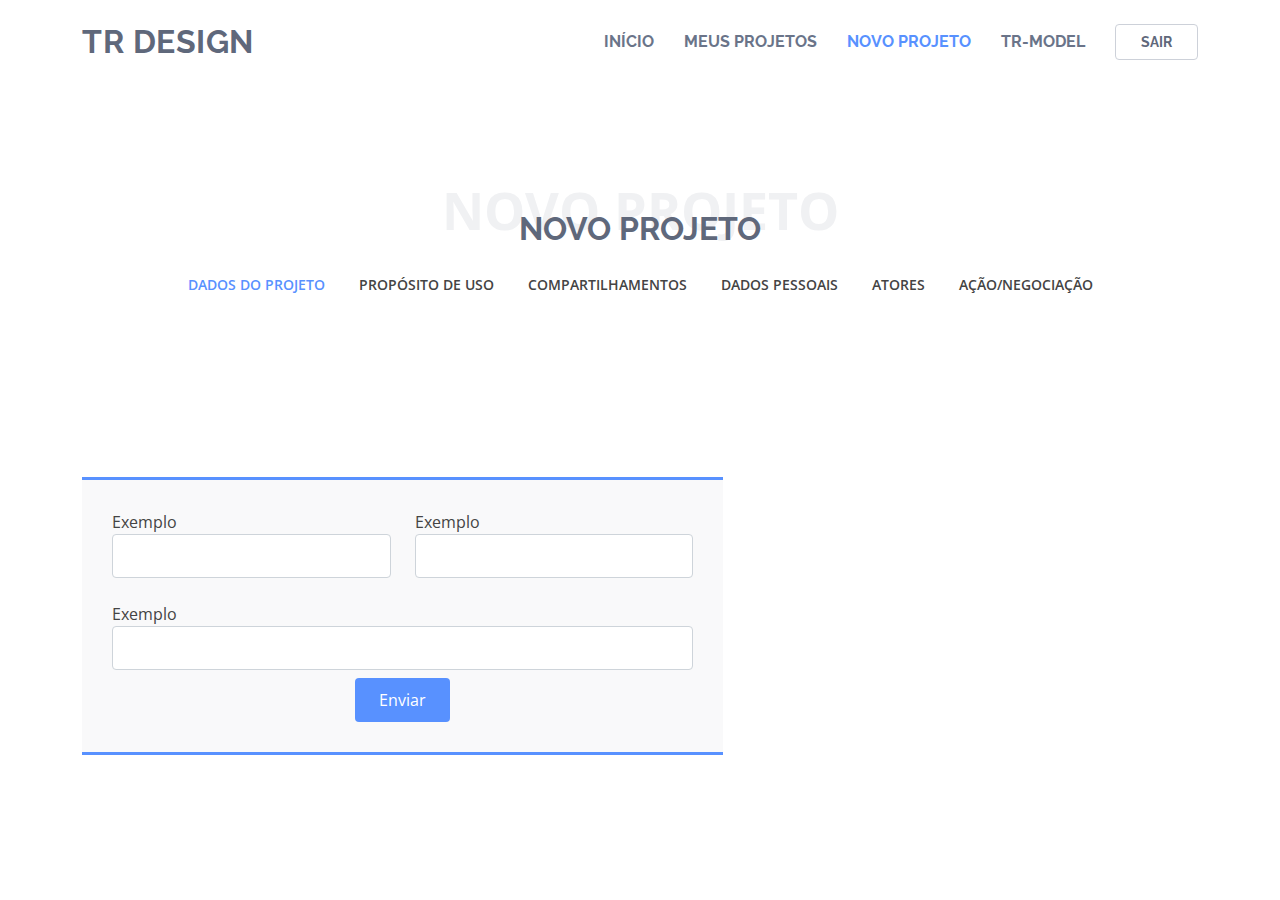
==== form.html @ 8af58845 "Add files via upload" ====
<!DOCTYPE html>
<html lang="en">

  <head>
    <meta charset="utf-8">
    <meta content="width=device-width, initial-scale=1.0" name="viewport">
  
    <title>TR-Design</title>
    <meta content="" name="description">
    <meta content="" name="keywords">
  
    <!-- Favicons -->
    <link href="assets/img/favicon.png" rel="icon">
    <link href="assets/img/apple-touch-icon.png" rel="apple-touch-icon">
  
    <!-- Google Fonts -->
    <link href="https://fonts.googleapis.com/css?family=Open+Sans:300,300i,400,400i,600,600i,700,700i|Raleway:300,300i,400,400i,500,500i,600,600i,700,700i|Poppins:300,300i,400,400i,500,500i,600,600i,700,700i" rel="stylesheet">
  
    <!-- Vendor CSS Files -->
    <link href="assets/vendor/bootstrap/css/bootstrap.min.css" rel="stylesheet">
    <link href="assets/vendor/bootstrap-icons/bootstrap-icons.css" rel="stylesheet">
    <link href="assets/vendor/boxicons/css/boxicons.min.css" rel="stylesheet">
    <link href="assets/vendor/glightbox/css/glightbox.min.css" rel="stylesheet">
    <link href="assets/vendor/swiper/swiper-bundle.min.css" rel="stylesheet">
    <link href="assets/css/form.css" rel="stylesheet">
  
  </head>

<body>

  <!-- ======= Header ======= -->
  <header id="header" class="fixed-top">
    <div class="container d-flex align-items-center justify-content-between">

      <h1 class="logo"><a href="index.html">TR DESIGN</a></h1>
      <!-- logo -->
      <!-- <a href="index.html" class="logo"><img src="assets/img/logo.png" alt="" class="img-fluid"></a>-->

      <nav id="navbar" class="navbar">
        <ul>
          
          <li><a class="nav-link scrollto" href="index.html">INÍCIO</a></li>
          <li><a class="nav-link scrollto" href="#contact">MEUS PROJETOS</a></li>
          <li><a class="nav-link scrollto active" href="form.html">NOVO PROJETO</a></li>
          <li><a class="nav-link scrollto" href="#contact">TR-MODEL</a></li>
          <li><a class="getstarted scrollto" href="login.html">SAIR</a></li>
        </ul>
        <i class="bi bi-list mobile-nav-toggle"></i>
      </nav><!-- .navbar -->

    </div>
  </header><!-- End Header -->

  

  <main id="main">
    

    <!-- ======= Counts Section ======= -->
    <section id="counts" class="counts">
      
    </section><!-- End Counts Section -->

    
    <!-- ======= Portfolio Section ======= -->
    <section id="portfolio" class="portfolio">
      <div class="container">

        <div class="section-title">
          <span>NOVO PROJETO</span>
          <h2>NOVO PROJETO</h2>

        <div class="row">
          <div class="col-lg-12 d-flex justify-content-center">
            <ul id="portfolio-flters">
              <li data-filter="*" class="filter-active">Dados do projeto</li>
              <li data-filter=".filter-app">propósito de uso</li>
              <li data-filter=".filter-card">compartilhamentos</li>
              <li data-filter=".filter-web">dados pessoais</li>
              <li data-filter=".filter-web">atores</li>
              <li data-filter=".filter-web">ação/negociação</li>
            </ul>
          </div>
        </div>

        <div class="row portfolio-container">

          
    </section><!-- End Portfolio Section -->

    

    <!-- ======= Contact Section ======= -->
    <section id="contact" class="contact">
      <div class="container">

        <div class="row">
          <div class="col-lg-7 mt-5 mt-lg-0 d-flex align-items-stretch">
            <form action="forms/contact.php" method="post" role="form" class="php-email-form">
              <div class="row">
                <div class="form-group col-md-6">
                  <label for="name">Exemplo</label>
                  <input type="text" name="name" class="form-control" id="name" required>
                </div>
                <div class="form-group col-md-6 mt-3 mt-md-0">
                  <label for="name">Exemplo</label>
                  <input type="email" class="form-control" name="email" id="email" required>
                </div>
              </div>
              <div class="form-group mt-3">
                <label for="name">Exemplo</label>
                <input type="text" class="form-control" name="subject" id="subject" required>
              </div>
              <div class="text-center"><button type="submit">Enviar</button></div>
            </form>
          </div>

        </div>

      </div>
    </section><!-- End Contact Section -->

  </main><!-- End #main -->

  
  <a href="#" class="back-to-top d-flex align-items-center justify-content-center"><i class="bi bi-arrow-up-short"></i></a>

  <!-- Vendor JS Files -->
  <script src="assets/vendor/purecounter/purecounter.js"></script>
  <script src="assets/vendor/bootstrap/js/bootstrap.bundle.min.js"></script>
  <script src="assets/vendor/glightbox/js/glightbox.min.js"></script>
  <script src="assets/vendor/isotope-layout/isotope.pkgd.min.js"></script>
  <script src="assets/vendor/swiper/swiper-bundle.min.js"></script>
  <script src="assets/vendor/php-email-form/validate.js"></script>

  <!-- Template Main JS File -->
  <script src="assets/js/main.js"></script>

</body>

</html>
---- assets/css/form.css ----
/**
* Template Name: eNno - v4.7.0
* Template URL: https://bootstrapmade.com/enno-free-simple-bootstrap-template/
* Author: BootstrapMade.com
* License: https://bootstrapmade.com/license/
*/

/*--------------------------------------------------------------
# General
--------------------------------------------------------------*/
body {
  font-family: "Open Sans", sans-serif;
  color: #444444;
}

a {
  color: #14c871;
  text-decoration: none;
}

a:hover {
  color: #206bfb;
  text-decoration: none;
}

h1, h2, h3, h4, h5, h6 {
  font-family: "Raleway", sans-serif;
}

/*--------------------------------------------------------------
# Back to top button
--------------------------------------------------------------*/
.back-to-top {
  position: fixed;
  visibility: hidden;
  opacity: 0;
  right: 15px;
  bottom: 15px;
  z-index: 996;
  background: #5891ff;
  width: 40px;
  height: 40px;
  border-radius: 4px;
  transition: all 0.4s;
}
.back-to-top i {
  font-size: 24px;
  color: #fff;
  line-height: 0;
}
.back-to-top:hover {
  background: #33eb92;
  color: #fff;
}
.back-to-top.active {
  visibility: visible;
  opacity: 1;
}

/*--------------------------------------------------------------
# Header
--------------------------------------------------------------*/
#header {
  background: #fff;
  transition: all 0.5s;
  z-index: 997;
  padding: 20px 0;
}
#header.header-scrolled {
  box-shadow: 0px 2px 15px rgba(0, 0, 0, 0.1);
  padding: 12px 0;
}
#header .logo {
  font-size: 32px;
  margin: 0;
  padding: 0;
  line-height: 1;
  font-weight: 700;
  letter-spacing: 0.5px;
}
#header .logo a {
  color: #5f687b;
}
#header .logo img {
  max-height: 40px;
}
@media (max-width: 991px) {
  #header {
    padding: 12px 0;
  }
}

/*--------------------------------------------------------------
# Navigation Menu
--------------------------------------------------------------*/
/**
* Desktop Navigation 
*/
.navbar {
  padding: 0;
}
.navbar ul {
  margin: 0;
  padding: 0;
  display: flex;
  list-style: none;
  align-items: center;
}
.navbar li {
  position: relative;
}
.navbar a, .navbar a:focus {
  display: flex;
  align-items: center;
  justify-content: space-between;
  padding: 10px 0 10px 30px;
  font-family: "Raleway", sans-serif;
  font-size: 16px;
  font-weight: 700;
  color: #6a7489;
  white-space: nowrap;
  transition: 0.3s;
}
.navbar a i, .navbar a:focus i {
  font-size: 12px;
  line-height: 0;
  margin-left: 5px;
}
.navbar a:hover, .navbar .active, .navbar .active:focus, .navbar li:hover > a {
  color: #5891ff;
}
.navbar .getstarted, .navbar .getstarted:focus {
  padding: 10px 25px;
  margin-left: 30px;
  border-radius: 4px;
  line-height: 1;
  color: #5f687b;
  font-size: 14px;
  font-weight: 700;
  border: 1px solid #cdd1d9;
}
.navbar .getstarted:hover, .navbar .getstarted:focus:hover {
  background: #206bfb;
  color: #fff;
  border-color: #206bfb;
}
.navbar .dropdown ul {
  display: block;
  position: absolute;
  left: 14px;
  top: calc(100% + 30px);
  margin: 0;
  padding: 10px 0;
  z-index: 99;
  opacity: 0;
  visibility: hidden;
  background: #fff;
  box-shadow: 0px 0px 30px rgba(127, 137, 161, 0.25);
  transition: 0.3s;
  border-radius: 4px;
}
.navbar .dropdown ul li {
  min-width: 200px;
}
.navbar .dropdown ul a {
  padding: 10px 20px;
  font-size: 15px;
  text-transform: none;
  font-weight: 600;
}
.navbar .dropdown ul a i {
  font-size: 12px;
}
.navbar .dropdown ul a:hover, .navbar .dropdown ul .active:hover, .navbar .dropdown ul li:hover > a {
  color: #5891ff;
}
.navbar .dropdown:hover > ul {
  opacity: 1;
  top: 100%;
  visibility: visible;
}
.navbar .dropdown .dropdown ul {
  top: 0;
  left: calc(100% - 30px);
  visibility: hidden;
}
.navbar .dropdown .dropdown:hover > ul {
  opacity: 1;
  top: 0;
  left: 100%;
  visibility: visible;
}
@media (max-width: 1366px) {
  .navbar .dropdown .dropdown ul {
    left: -90%;
  }
  .navbar .dropdown .dropdown:hover > ul {
    left: -100%;
  }
}

/**
* Mobile Navigation 
*/
.mobile-nav-toggle {
  color: #5f687b;
  font-size: 28px;
  cursor: pointer;
  display: none;
  line-height: 0;
  transition: 0.5s;
}
.mobile-nav-toggle.bi-x {
  color: #fff;
}

@media (max-width: 991px) {
  .mobile-nav-toggle {
    display: block;
  }

  .navbar ul {
    display: none;
  }
}
.navbar-mobile {
  position: fixed;
  overflow: hidden;
  top: 0;
  right: 0;
  left: 0;
  bottom: 0;
  background: rgba(73, 80, 94, 0.9);
  transition: 0.3s;
  z-index: 999;
}
.navbar-mobile .mobile-nav-toggle {
  position: absolute;
  top: 15px;
  right: 15px;
}
.navbar-mobile ul {
  display: block;
  position: absolute;
  top: 55px;
  right: 15px;
  bottom: 15px;
  left: 15px;
  padding: 10px 0;
  border-radius: 10px;
  background-color: #fff;
  overflow-y: auto;
  transition: 0.3s;
}
.navbar-mobile a, .navbar-mobile a:focus {
  padding: 10px 20px;
  font-size: 15px;
  color: #5f687b;
}
.navbar-mobile a:hover, .navbar-mobile .active, .navbar-mobile li:hover > a {
  color: #16df7e;
}
.navbar-mobile .getstarted, .navbar-mobile .getstarted:focus {
  margin: 15px;
  padding: 10px 15px;
}
.navbar-mobile .dropdown ul {
  position: static;
  display: none;
  margin: 10px 20px;
  padding: 10px 0;
  z-index: 99;
  opacity: 1;
  visibility: visible;
  background: #fff;
  box-shadow: 0px 0px 30px rgba(127, 137, 161, 0.25);
}
.navbar-mobile .dropdown ul li {
  min-width: 200px;
}
.navbar-mobile .dropdown ul a {
  padding: 10px 20px;
}
.navbar-mobile .dropdown ul a i {
  font-size: 12px;
}
.navbar-mobile .dropdown ul a:hover, .navbar-mobile .dropdown ul .active:hover, .navbar-mobile .dropdown ul li:hover > a {
  color: #16df7e;
}
.navbar-mobile .dropdown > .dropdown-active {
  display: block;
}

/*--------------------------------------------------------------
# Hero Section
--------------------------------------------------------------*/
#hero {
  width: 100%;
  height: 80vh;
  background: #fff;
  padding-top: 82px;
}
#hero h1 {
  margin: 0;
  font-size: 48px;
  font-weight: 700;
  line-height: 56px;
  color: #3e4450;
}
#hero h2 {
  color: #858ea1;
  margin: 10px 0 30px 0;
  font-size: 24px;
}
#hero .btn-get-started {
  font-family: "Raleway", sans-serif;
  font-weight: 500;
  font-size: 16px;
  letter-spacing: 1px;
  display: inline-block;
  padding: 8px 30px 10px 30px;
  border-radius: 4px;
  transition: 0.5s;
  color: #fff;
  background: #16df7e;
  box-shadow: 0 8px 28px rgba(22, 223, 126, 0.45);
}
#hero .btn-get-started:hover {
  background: #206bfb;
  box-shadow: 0 8px 28px rgba(32, 107, 251, 0.45);
}
#hero .btn-watch-video {
  font-size: 16px;
  display: inline-block;
  transition: 0.5s;
  margin-left: 25px;
  color: #5f687b;
  display: inline-flex;
  align-items: center;
  justify-content: center;
}
#hero .btn-watch-video i {
  color: #949cac;
  font-size: 32px;
  line-height: 0;
  margin-right: 8px;
}
#hero .btn-watch-video:hover i {
  color: #16df7e;
}
#hero .animated {
  animation: up-down 2s ease-in-out infinite alternate-reverse both;
}
@media (max-width: 991px) {
  #hero {
    height: 100vh;
  }
  #hero .animated {
    -webkit-animation: none;
    animation: none;
  }
  #hero .hero-img {
    text-align: center;
  }
  #hero .hero-img img {
    width: 50%;
  }
}
@media (max-width: 768px) {
  #hero {
    height: auto;
  }
  #hero h1 {
    font-size: 28px;
    line-height: 36px;
  }
  #hero h2 {
    font-size: 18px;
    line-height: 24px;
    margin-bottom: 30px;
  }
  #hero .hero-img img {
    width: 70%;
  }
}
@media (max-width: 575px) {
  #hero .hero-img img {
    width: 80%;
  }
}

@-webkit-keyframes up-down {
  0% {
    transform: translateY(10px);
  }
  100% {
    transform: translateY(-10px);
  }
}

@keyframes up-down {
  0% {
    transform: translateY(10px);
  }
  100% {
    transform: translateY(-10px);
  }
}
/*--------------------------------------------------------------
# Sections General
--------------------------------------------------------------*/
section {
  padding: 60px 0;
  overflow: hidden;
}

.section-bg {
  background-color: #f9f9fa;
}

.section-title {
  text-align: center;
  padding: 30px 0;
  position: relative;
}
.section-title h2 {
  font-size: 32px;
  font-weight: 700;
  text-transform: uppercase;
  margin-bottom: 20px;
  padding-bottom: 0;
  color: #5f687b;
  position: relative;
  z-index: 2;
}
.section-title span {
  position: absolute;
  top: 30px;
  color: #f0f1f3;
  left: 0;
  right: 0;
  z-index: 1;
  font-weight: 700;
  font-size: 52px;
  text-transform: uppercase;
  line-height: 0;
}
.section-title p {
  margin-bottom: 0;
  position: relative;
  z-index: 2;
}
@media (max-width: 575px) {
  .section-title h2 {
    font-size: 28px;
    margin-bottom: 15px;
  }
  .section-title span {
    font-size: 38px;
  }
}






/*--------------------------------------------------------------
# Portfolio
--------------------------------------------------------------*/
.portfolio #portfolio-flters {
  padding: 0;
  margin: 0 auto 25px auto;
  list-style: none;
  text-align: center;
  border-radius: 50px;
}
.portfolio #portfolio-flters li {
  cursor: pointer;
  display: inline-block;
  padding: 10px 15px;
  font-size: 14px;
  font-weight: 600;
  line-height: 1;
  text-transform: uppercase;
  color: #444444;
  transition: all 0.3s ease-in-out;
}
.portfolio #portfolio-flters li:hover, .portfolio #portfolio-flters li.filter-active {
  color: #5891ff;
}
.portfolio #portfolio-flters li:last-child {
  margin-right: 0;
}
.portfolio .portfolio-item {
  margin-bottom: 30px;
}
.portfolio .portfolio-item .portfolio-info {
  opacity: 0;
  position: absolute;
  left: 30px;
  right: 30px;
  bottom: 0;
  z-index: 3;
  transition: all ease-in-out 0.3s;
  background: rgba(255, 255, 255, 0.9);
  padding: 15px;
}
.portfolio .portfolio-item .portfolio-info h4 {
  font-size: 18px;
  color: #fff;
  font-weight: 600;
  color: #5f687b;
}
.portfolio .portfolio-item .portfolio-info p {
  color: #949cac;
  font-size: 14px;
  margin-bottom: 0;
}
.portfolio .portfolio-item .portfolio-info .preview-link, .portfolio .portfolio-item .portfolio-info .details-link {
  position: absolute;
  right: 40px;
  font-size: 24px;
  top: calc(50% - 18px);
  color: #206bfb;
  transition: 0.3s;
}
.portfolio .portfolio-item .portfolio-info .preview-link:hover, .portfolio .portfolio-item .portfolio-info .details-link:hover {
  color: #5891ff;
}
.portfolio .portfolio-item .portfolio-info .details-link {
  right: 10px;
}
.portfolio .portfolio-item:hover .portfolio-info {
  opacity: 1;
  bottom: 20px;
}

/*--------------------------------------------------------------
# Portfolio Details
--------------------------------------------------------------*/
.portfolio-details {
  padding-top: 40px;
}
.portfolio-details .portfolio-details-slider img {
  width: 100%;
}
.portfolio-details .portfolio-details-slider .swiper-pagination {
  margin-top: 20px;
  position: relative;
}
.portfolio-details .portfolio-details-slider .swiper-pagination .swiper-pagination-bullet {
  width: 12px;
  height: 12px;
  background-color: #fff;
  opacity: 1;
  border: 1px solid #5891ff;
}
.portfolio-details .portfolio-details-slider .swiper-pagination .swiper-pagination-bullet-active {
  background-color: #5891ff;
}
.portfolio-details .portfolio-info {
  padding: 30px;
  box-shadow: 0px 0 30px rgba(95, 104, 123, 0.08);
}
.portfolio-details .portfolio-info h3 {
  font-size: 22px;
  font-weight: 700;
  margin-bottom: 20px;
  padding-bottom: 20px;
  border-bottom: 1px solid #eee;
}
.portfolio-details .portfolio-info ul {
  list-style: none;
  padding: 0;
  font-size: 15px;
}
.portfolio-details .portfolio-info ul li + li {
  margin-top: 10px;
}
.portfolio-details .portfolio-description {
  padding-top: 30px;
}
.portfolio-details .portfolio-description h2 {
  font-size: 26px;
  font-weight: 700;
  margin-bottom: 20px;
}
.portfolio-details .portfolio-description p {
  padding: 0;
}

/*--------------------------------------------------------------
# Testimonials
--------------------------------------------------------------*/
.testimonials .testimonials-carousel, .testimonials .testimonials-slider {
  overflow: hidden;
}
.testimonials .testimonial-item {
  box-sizing: content-box;
  min-height: 320px;
}
.testimonials .testimonial-item .testimonial-img {
  width: 90px;
  border-radius: 50%;
  margin: -40px 0 0 40px;
  position: relative;
  z-index: 2;
  border: 6px solid #fff;
}
.testimonials .testimonial-item h3 {
  font-size: 18px;
  font-weight: bold;
  margin: 10px 0 5px 45px;
  color: #111;
}
.testimonials .testimonial-item h4 {
  font-size: 14px;
  color: #999;
  margin: 0 0 0 45px;
}
.testimonials .testimonial-item .quote-icon-left, .testimonials .testimonial-item .quote-icon-right {
  color: #e4e6ea;
  font-size: 26px;
}
.testimonials .testimonial-item .quote-icon-left {
  display: inline-block;
  left: -5px;
  position: relative;
}
.testimonials .testimonial-item .quote-icon-right {
  display: inline-block;
  right: -5px;
  position: relative;
  top: 10px;
}
.testimonials .testimonial-item p {
  font-style: italic;
  margin: 0 15px 0 15px;
  padding: 20px 20px 60px 20px;
  background: white;
  position: relative;
  border-radius: 6px;
  position: relative;
  z-index: 1;
}
.testimonials .swiper-pagination {
  margin-top: 20px;
  position: relative;
}
.testimonials .swiper-pagination .swiper-pagination-bullet {
  width: 12px;
  height: 12px;
  background-color: #fff;
  opacity: 1;
  border: 1px solid #5891ff;
}
.testimonials .swiper-pagination .swiper-pagination-bullet-active {
  background-color: #5891ff;
}


/*--------------------------------------------------------------
# Contact
--------------------------------------------------------------*/
.contact .info {
  border-top: 3px solid #5891ff;
  border-bottom: 3px solid #5891ff;
  padding: 30px;
  width: 100%;
  background-color: #f9f9fa;
}
.contact .info i {
  font-size: 20px;
  color: #5891ff;
  float: left;
  width: 44px;
  height: 44px;
  background: #fff;
  display: flex;
  justify-content: center;
  align-items: center;
  border-radius: 50px;
  transition: all 0.3s ease-in-out;
}
.contact .info h4 {
  padding: 0 0 0 60px;
  font-size: 22px;
  font-weight: 600;
  margin-bottom: 5px;
  color: #5f687b;
}
.contact .info p {
  padding: 0 0 10px 60px;
  margin-bottom: 20px;
  font-size: 14px;
  color: #949cac;
}
.contact .info .social-links {
  padding-left: 60px;
}
.contact .info .social-links a {
  font-size: 18px;
  display: inline-block;
  background: #333;
  color: #fff;
  line-height: 1;
  padding: 8px 0;
  border-radius: 50%;
  text-align: center;
  width: 36px;
  height: 36px;
  transition: 0.3s;
  margin-right: 10px;
}
.contact .info .social-links a:hover {
  background: #5891ff;
  color: #fff;
}
.contact .info .email:hover i, .contact .info .address:hover i, .contact .info .phone:hover i {
  background: #5891ff;
  color: #fff;
}
.contact .php-email-form {
  width: 100%;
  border-top: 3px solid #5891ff;
  border-bottom: 3px solid #5891ff;
  padding: 30px;
  background-color: #f9f9fa;
}
.contact .php-email-form .form-group {
  padding-bottom: 8px;
}
.contact .php-email-form .error-message {
  display: none;
  color: #fff;
  background: #ed3c0d;
  text-align: left;
  padding: 15px;
  font-weight: 600;
}
.contact .php-email-form .error-message br + br {
  margin-top: 25px;
}
.contact .php-email-form .sent-message {
  display: none;
  color: #fff;
  background: #5891ff;
  text-align: center;
  padding: 15px;
  font-weight: 600;
}
.contact .php-email-form .loading {
  display: none;
  background: #fff;
  text-align: center;
  padding: 15px;
}
.contact .php-email-form .loading:before {
  content: "";
  display: inline-block;
  border-radius: 50%;
  width: 24px;
  height: 24px;
  margin: 0 10px -6px 0;
  border: 3px solid #5891ff;
  border-top-color: #eee;
  -webkit-animation: animate-loading 1s linear infinite;
  animation: animate-loading 1s linear infinite;
}
.contact .php-email-form input, .contact .php-email-form textarea {
  border-radius: 0;
  box-shadow: none;
  font-size: 14px;
  border-radius: 4px;
}
.contact .php-email-form input:focus, .contact .php-email-form textarea:focus {
  border-color: #5891ff;
}
.contact .php-email-form input {
  height: 44px;
}
.contact .php-email-form textarea {
  padding: 10px 12px;
}
.contact .php-email-form button[type=submit] {
  background: #5891ff;
  border: 0;
  padding: 10px 24px;
  color: #fff;
  transition: 0.4s;
  border-radius: 4px;
}
.contact .php-email-form button[type=submit]:hover {
  background: #206bfb;
}
@-webkit-keyframes animate-loading {
  0% {
    transform: rotate(0deg);
  }
  100% {
    transform: rotate(360deg);
  }
}
@keyframes animate-loading {
  0% {
    transform: rotate(0deg);
  }
  100% {
    transform: rotate(360deg);
  }
}

/*--------------------------------------------------------------
# Breadcrumbs
--------------------------------------------------------------*/
.breadcrumbs {
  padding: 15px 0;
  background: #f9f9fa;
  min-height: 40px;
  margin-top: 82px;
}
.breadcrumbs h2 {
  font-size: 36px;
  font-weight: 300;
}
.breadcrumbs ol {
  display: flex;
  flex-wrap: wrap;
  list-style: none;
  padding: 0;
  margin: 0;
}
.breadcrumbs ol li + li {
  padding-left: 10px;
}
.breadcrumbs ol li + li::before {
  display: inline-block;
  padding-right: 10px;
  color: #778196;
  content: "/";
}
@media (max-width: 992px) {
  .breadcrumbs {
    margin-top: 58px;
  }
  .breadcrumbs .d-flex {
    display: block !important;
  }
  .breadcrumbs ol {
    display: block;
  }
  .breadcrumbs ol li {
    display: inline-block;
  }
}

/*--------------------------------------------------------------
# Footer
--------------------------------------------------------------*/
#footer {
  background-color: #f3f4f6;
  color: #5f687b;
  font-size: 14px;
  position: relative;
}
#footer .footer-top {
  position: relative;
  z-index: 2;
  text-align: center;
  padding: 80px 0;
}
#footer .footer-top h3 {
  font-size: 36px;
  font-weight: 700;
  color: #5f687b;
  position: relative;
  font-family: "Poppins", sans-serif;
  padding-bottom: 0;
  margin-bottom: 0;
}
#footer .footer-top p {
  font-size: 15;
  font-style: italic;
  margin: 30px 0 0 0;
  padding: 0;
}
#footer .footer-top .footer-newsletter {
  text-align: center;
  font-size: 15px;
  margin-top: 30px;
}
#footer .footer-top .footer-newsletter form {
  background: #fff;
  padding: 6px 10px;
  position: relative;
  border-radius: 4px;
  text-align: left;
  border: 1px solid #e4e6ea;
}
#footer .footer-top .footer-newsletter form input[type=email] {
  border: 0;
  padding: 4px 8px;
  width: calc(100% - 100px);
}
#footer .footer-top .footer-newsletter form input[type=submit] {
  position: absolute;
  top: -1px;
  right: -1px;
  bottom: -1px;
  border: 0;
  background: none;
  font-size: 16px;
  padding: 0 20px;
  background: #16df7e;
  color: #fff;
  transition: 0.3s;
  border-radius: 0 4px 4px 0;
  box-shadow: 0px 2px 15px rgba(0, 0, 0, 0.1);
}
#footer .footer-top .footer-newsletter form input[type=submit]:hover {
  background: #206bfb;
}
#footer .footer-top .social-links {
  margin-top: 30px;
}
#footer .footer-top .social-links a {
  font-size: 18px;
  display: inline-block;
  background: #eaecef;
  color: #5f687b;
  line-height: 1;
  padding: 8px 0;
  margin-right: 4px;
  border-radius: 4px;
  text-align: center;
  width: 36px;
  height: 36px;
  transition: 0.3s;
}
#footer .footer-top .social-links a:hover {
  background: #16df7e;
  color: #fff;
  text-decoration: none;
}
#footer .footer-bottom {
  border-top: 1px solid #d9dce2;
  z-index: 2;
  position: relative;
  padding-top: 40px;
  padding-bottom: 40px;
}
#footer .copyright {
  float: left;
}
#footer .credits {
  float: right;
  font-size: 13px;
}
@media (max-width: 992px) {
  #footer .copyright, #footer .credits {
    float: none;
    -moz-text-align-last: center;
    text-align-last: center;
  }
}
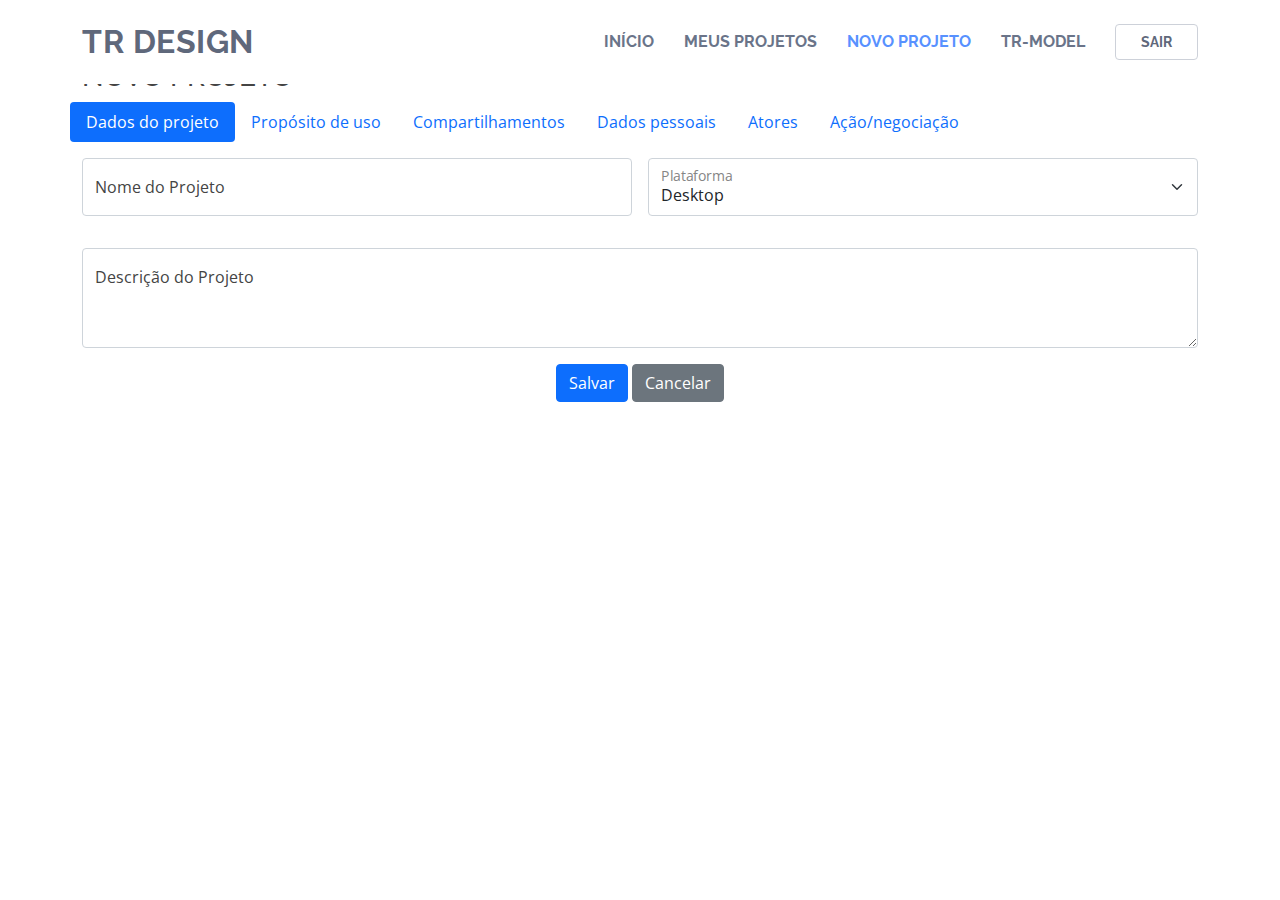
==== commit aa616b84: "Add files via upload" ====
--- a/form.html
+++ b/form.html
@@ -54,71 +54,244 @@
   
 
   <main id="main">
-    
-
-    <!-- ======= Counts Section ======= -->
-    <section id="counts" class="counts">
-      
-    </section><!-- End Counts Section -->
-
-    
-    <!-- ======= Portfolio Section ======= -->
-    <section id="portfolio" class="portfolio">
-      <div class="container">
-
-        <div class="section-title">
-          <span>NOVO PROJETO</span>
-          <h2>NOVO PROJETO</h2>
-
-        <div class="row">
-          <div class="col-lg-12 d-flex justify-content-center">
-            <ul id="portfolio-flters">
-              <li data-filter="*" class="filter-active">Dados do projeto</li>
-              <li data-filter=".filter-app">propósito de uso</li>
-              <li data-filter=".filter-card">compartilhamentos</li>
-              <li data-filter=".filter-web">dados pessoais</li>
-              <li data-filter=".filter-web">atores</li>
-              <li data-filter=".filter-web">ação/negociação</li>
-            </ul>
+
+  
+        <!-- ======= Features Section ======= -->
+        <section id="features" class="features">
+
+          <div class="container" data-aos="fade-up">
+    
+            <div class="row">
+              <div class="col-lg-6">
+              </div>
+            </div> <!-- / row -->
+    
+            <!-- Feature Tabs -->
+            <div class="row feture-tabs" data-aos="fade-up">
+              
+                <h3>NOVO PROJETO</h3>
+    
+                <!-- Tabs -->
+                <ul class="nav nav-pills mb-3">
+                  <li>
+                    <a class="nav-link active" data-bs-toggle="pill" href="#tab1">Dados do projeto</a>
+                  </li>
+                  <li>
+                    <a class="nav-link" data-bs-toggle="pill" href="#tab2">Propósito de uso</a>
+                  </li>
+                  <li>
+                    <a class="nav-link" data-bs-toggle="pill" href="#tab3">Compartilhamentos</a>
+                  </li>
+                  <li>
+                    <a class="nav-link" data-bs-toggle="pill" href="#tab4">Dados pessoais</a>
+                  </li>
+                  <li>
+                    <a class="nav-link" data-bs-toggle="pill" href="#tab5">Atores</a>
+                  </li>
+                  <li>
+                    <a class="nav-link" data-bs-toggle="pill" href="#tab6">Ação/negociação</a>
+                  </li>
+                </ul><!-- End Tabs -->
+    
+                <!-- Tab Content -->
+                <div class="tab-content">
+    
+                  <div class="tab-pane fade show active" id="tab1">
+                    <!-- Floating Labels Form -->
+                    <form class="row g-3">
+                      <div class="col-md-6">
+                        <div class="form-floating">
+                          <input type="name" class="form-control" id="floatingName" placeholder="Nome do Projeto">
+                          <label for="floatingName">Nome do Projeto</label>
+                        </div>
+                      </div>
+                
+                      <div class="col-md-6">
+                        <div class="form-floating mb-3">
+                          <select class="form-select" id="floatingSelect" aria-label="State">
+                            <option selected>Desktop</option>
+                            <option value="1">Web</option>
+                            <option value="2">Mobile</option>
+                            <option value="3">IoT</option>
+                          </select>
+                          <label for="floatingSelect">Plataforma</label>
+                        </div>
+                      </div>
+                      <div class="col-12">
+                        <div class="form-floating">
+                          <textarea class="form-control" placeholder="Address" id="floatingTextarea" style="height: 100px;"></textarea>
+                          <label for="floatingTextarea">Descrição do Projeto</label>
+                        </div>
+                      </div>
+                
+                
+                      <div class="text-center">
+                        <button type="submit" class="btn btn-primary">Salvar</button>
+                        <button type="reset" class="btn btn-secondary">Cancelar</button>
+                      </div>
+                    </form><!-- End floating Labels Form -->
+                  </div><!-- End Tab 1 Content -->
+    
+                  <div class="tab-pane fade show" id="tab2"> <!-- Tab 2 Content -->
+                    <!-- Bordered Table -->
+                    <table class="table table-bordered">
+                      <thead>
+                        <tr>
+                          <th scope="col">Descrição</th>
+                          <th scope="col">Base Legal</th>
+                          <th scope="col">Visualizar</th>
+                        </tr>
+                      </thead>
+                      <tbody>
+                        <tr>
+                    
+                          <td>Exemplo de texto</td>
+                          <td>Exemplo de texto</td>
+                          <td><a class="btn btn-primary" href="" role="button"><i class="bi bi-folder"></i></a></td>
+                    
+                        </tr>
+                        <tr>
+                    
+                          <td>Exemplo de texto</td>
+                          <td>Exemplo de texto</td>
+                          <td><a class="btn btn-primary" href="" role="button"><i class="bi bi-folder"></i></a></td>
+                    
+                        </tr>
+                        <tr>
+                    
+                          <td>Exemplo de texto</td>
+                          <td>Exemplo de texto</td>
+                          <td><a class="btn btn-primary" href="" role="button"><i class="bi bi-folder"></i></a></td>
+                    
+                        </tr>
+                
+                      </tbody>
+                
+                    </table>
+                    <!-- End Bordered Table -->
+                    <div class="text-center">
+                      <button type="button" class="btn btn-outline-primary">Novo Projeto</button>
+                    </div>
+                    <div class="text-center">
+                      <button type="submit" class="btn btn-primary">Salvar</button>
+                      <button type="reset" class="btn btn-secondary">Cancelar</button>
+                    </div>
+                  </div><!-- End Tab 2 Content -->
+    
+                  <div class="tab-pane fade show" id="tab3"> <!-- Tab 3 Content -->
+                    <div class="col-md-6">
+                      <div class="form-floating">
+                        <textarea type="name" class="form-control" id="floatingName" placeholder="Nome do Projeto"></textarea>
+                        <label for="floatingName">Descrição do propósito de Uso</label>
+                      </div>
+                    </div>
+                    <div class="checkbox1">
+                      <div class="form-check1">
+                        <input class="form-check-input" type="checkbox" id="gridCheck1">
+                        <label class="form-check-label" for="gridCheck1">
+                          Este projeto faz decisões baseadas unicamente no computador e sem supervisão <br>humana</br>
+                        </label>
+                      </div>
+                    </div>
+
+                   
+                    
+                    <!-- ======= Testimonials Section ======= -->
+                    <section id="testimonials" class="testimonials section-bg">
+                      <div class="container" data-aos="fade-up">
+
+                        <div class="section-title">
+                          <h4>CONTROLADORES</h4>
+                        </div>
+
+                        <div class="testimonials-slider swiper" data-aos="fade-up" data-aos-delay="100">
+                          <div class="swiper-wrapper">
+
+                            <div class="swiper-slide">
+                              <div class="testimonial-item">
+                                <img src="assets/img/testimonials/testimonials-1.jpg" class="testimonial-img" alt="">
+                                <h3>Saul Goodman</h3>
+                                
+                                
+                              </div>
+                            </div><!-- End testimonial item -->
+
+                            <div class="swiper-slide">
+                              <div class="testimonial-item">
+                                <img src="assets/img/testimonials/testimonials-2.jpg" class="testimonial-img" alt="">
+                                <h3>Sara Wilsson</h3>
+                                
+                                
+                              </div>
+                            </div><!-- End testimonial item -->
+
+                            <div class="swiper-slide">
+                              <div class="testimonial-item">
+                                <img src="assets/img/testimonials/testimonials-3.jpg" class="testimonial-img" alt="">
+                                <h3>Jena Karlis</h3>
+                                
+                                
+                              </div>
+                            </div><!-- End testimonial item -->
+
+                            <div class="swiper-slide">
+                              <div class="testimonial-item">
+                                <img src="assets/img/testimonials/testimonials-4.jpg" class="testimonial-img" alt="">
+                                <h3>Matt Brandon</h3>
+                                
+                                
+                              </div>
+                            </div><!-- End testimonial item -->
+
+                            <div class="swiper-slide">
+                              <div class="testimonial-item">
+                                <img src="assets/img/testimonials/testimonials-5.jpg" class="testimonial-img" alt="">
+                                <h3>John Larson</h3>
+                                
+                               
+                              </div>
+                            </div><!-- End testimonial item -->
+
+                          </div>
+                          <div class="swiper-pagination"></div>
+                        </div>
+
+                      </div>
+                    </section><!-- End Testimonials Section -->
+
+
+                    
+                    
+                    <div class="text-center">
+                      <button type="submit" class="btn btn-primary">Salvar</button>
+                      <button type="reset" class="btn btn-secondary">Cancelar</button>
+                    </div>
+                  </div><!-- End Tab 3 Content -->
+    
+                <div class="tab-pane fade show" id="tab4"> <!-- Tab 4 Content -->
+                    
+                </div><!-- End Tab 4 Content -->
+    
+                <div class="tab-pane fade show" id="tab5"> <!-- Tab 5 Content -->
+                    
+                </div><!-- End Tab 5 Content -->
+    
+                <div class="tab-pane fade show" id="tab6"> <!-- Tab 6 Content -->
+                    
+                </div><!-- End Tab 6 Content -->
+    
+              </div>
+    
+              <div class="col-lg-6">
+                <img src="assets/img/features-2.png" class="img-fluid" alt="">
+              </div>
+    
+            </div><!-- End Feature Tabs -->
+    
+            
           </div>
-        </div>
-
-        <div class="row portfolio-container">
-
-          
-    </section><!-- End Portfolio Section -->
-
-    
-
-    <!-- ======= Contact Section ======= -->
-    <section id="contact" class="contact">
-      <div class="container">
-
-        <div class="row">
-          <div class="col-lg-7 mt-5 mt-lg-0 d-flex align-items-stretch">
-            <form action="forms/contact.php" method="post" role="form" class="php-email-form">
-              <div class="row">
-                <div class="form-group col-md-6">
-                  <label for="name">Exemplo</label>
-                  <input type="text" name="name" class="form-control" id="name" required>
-                </div>
-                <div class="form-group col-md-6 mt-3 mt-md-0">
-                  <label for="name">Exemplo</label>
-                  <input type="email" class="form-control" name="email" id="email" required>
-                </div>
-              </div>
-              <div class="form-group mt-3">
-                <label for="name">Exemplo</label>
-                <input type="text" class="form-control" name="subject" id="subject" required>
-              </div>
-              <div class="text-center"><button type="submit">Enviar</button></div>
-            </form>
-          </div>
-
-        </div>
-
-      </div>
-    </section><!-- End Contact Section -->
+    
+        </section><!-- End Features Section -->
 
   </main><!-- End #main -->
 
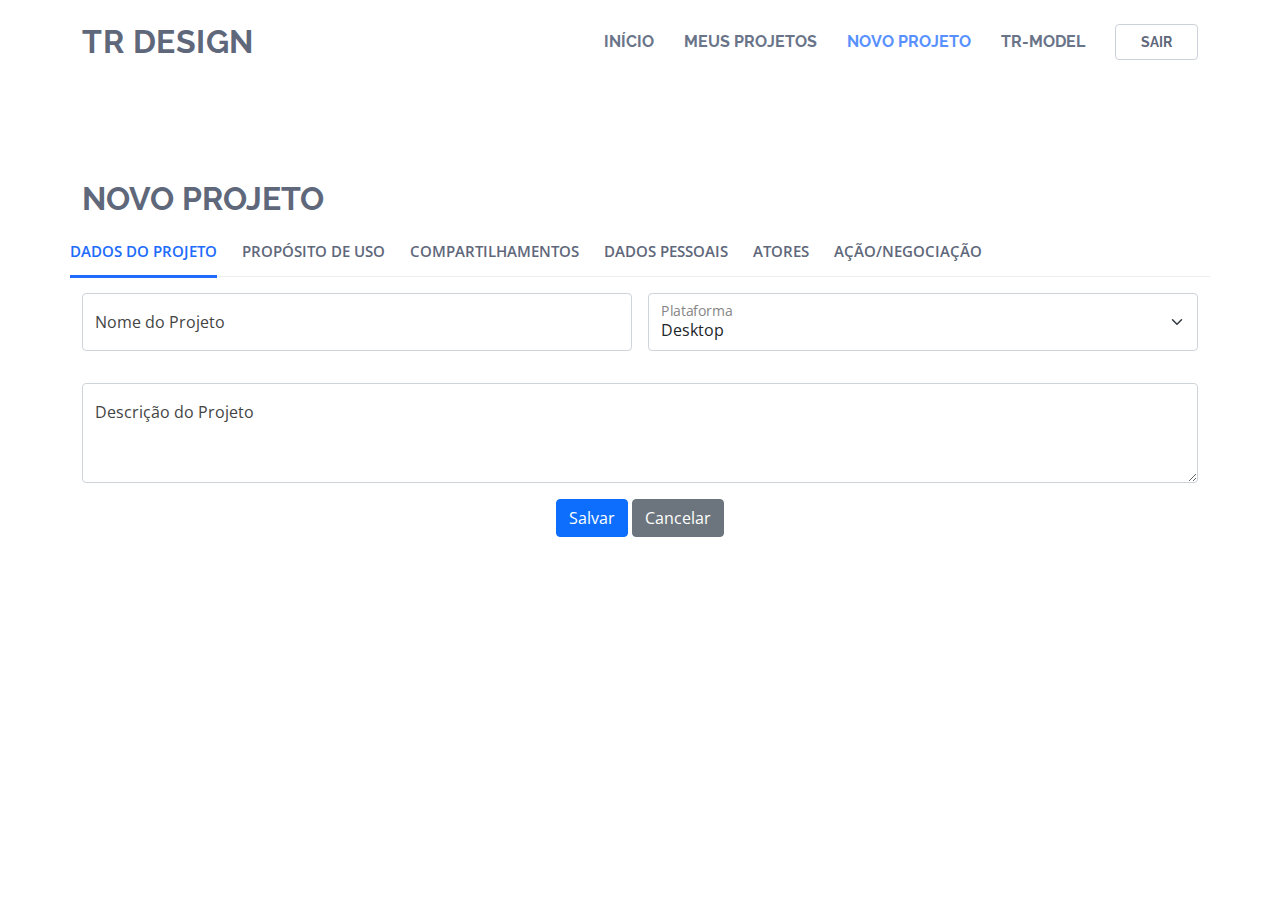
==== commit bb7b2e7a: "Update form.html" ====
--- a/form.html
+++ b/form.html
@@ -269,8 +269,160 @@
                   </div><!-- End Tab 3 Content -->
     
                 <div class="tab-pane fade show" id="tab4"> <!-- Tab 4 Content -->
-                    
+
+                  <div class="tab-pane fade show" id="tab2"> <!-- Tab 2 Content -->
+                    <!-- Bordered Table -->
+                    <table class="table table-bordered">
+                      <thead>
+                        <tr>
+                          <th scope="col">Descrição</th>
+                          <th scope="col">Recurso</th>
+                          <th scope="col">Visualizar</th>
+                        </tr>
+                      </thead>
+                      <tbody>
+                        <tr>
+                    
+                          <td>Exemplo de texto</td>
+                          <td>Exemplo de texto</td>
+                          <td><a class="btn btn-primary" href="" role="button"><i class="bi bi-folder"></i></a></td>
+                    
+                        </tr>
+                        <tr>
+                    
+                          <td>Exemplo de texto</td>
+                          <td>Exemplo de texto</td>
+                          <td><a class="btn btn-primary" href="" role="button"><i class="bi bi-folder"></i></a></td>
+                    
+                        </tr>
+                        <tr>
+                    
+                          <td>Exemplo de texto</td>
+                          <td>Exemplo de texto</td>
+                          <td><a class="btn btn-primary" href="" role="button"><i class="bi bi-folder"></i></a></td>
+                    
+                        </tr>
+                
+                      </tbody>
+                
+                    </table>
+                    <!-- End Bordered Table -->
+                    <div class="text-center">
+                    
+                    <div class="modal" id="mod" tabindex="-1" role="dialog">
+                      <div class="modal-dialog" role="document">
+                        <div class="modal-content">
+                          <div class="modal-header">
+                            <h5 class="modal-title">Modal title</h5>
+                            <button type="button" class="close" data-dismiss="modal" aria-label="Close">
+                              <span aria-hidden="true">&times;</span>
+                            </button>
+                          </div>
+                          <div class="modal-body">
+                            <p>Modal body text goes here.</p>
+                          </div>
+                          <div class="modal-footer">
+                            <button type="button" class="btn btn-primary">Save changes</button>
+                            <button type="button" class="btn btn-secondary" data-dismiss="modal">Close</button>
+                          </div>
+                        </div>
+                      </div>
+                    </div>
+                  </div>
+
+                    
+                  </div>
+                 <!-- Tab Content -->
+                 <div class="tab-content">
+    
+                  <div class="tab-pane fade show active" id="tab4">
+                    <!-- Floating Labels Form -->
+                    <br><br>
+                    <div class="">
+                      <h3> Novo Dado Pessoal</h3>
+                   </div>
+
+                    <form class="row g-3">
+                      <div class="col-md-6">
+                        <div class="form-floating">
+                          <input type="name" class="form-control" id="floatingName" placeholder="Nome do Projeto">
+                          <label for="floatingName">Descrição do Dado</label>
+                        </div>
+                      </div>
+
+
+                      <div class="col-md-6">
+                        <div class="form-floating mb-3">
+                          <input type="name" class="form-control" id="floatingName" placeholder="Nome do Projeto">
+                            <label for="floatingTextarea">Detalhamento do Dado Pessoal</label>
+                          
+                        </div>
+                      </div>
+                      <div class="col-12">
+                        <div class="form-floating">
+                          <textarea class="form-control" placeholder="Address" id="floatingTextarea" style="height: 100px;"></textarea>
+                          <label for="floatingTextarea">Recursos para Aquisição dos Dados Pessoais</label>
+                        </div>
+                      </div>
+
+                      <div class="text-center">
+                        <button type="button" class="btn btn-outline-primary"> Concluído</button>
+                      </div>
+
+                      <!-- Carousel -->
+                      
+                      <div class="container">
+                      <div id="carouselExampleDark" class="carousel carousel-dark slide" data-bs-ride="carousel">
+                        <div class="carousel-indicators">
+                          <button type="button" data-bs-target="#carouselExampleDark" data-bs-slide-to="0" class="active" aria-current="true" aria-label="Slide 1"></button>
+                          <button type="button" data-bs-target="#carouselExampleDark" data-bs-slide-to="1" aria-label="Slide 2"></button>
+                          <button type="button" data-bs-target="#carouselExampleDark" data-bs-slide-to="2" aria-label="Slide 3"></button>
+                        </div>
+                        <div class="carousel-inner" style="height: 28em ;" >
+                          <div class="carousel-item active" data-bs-interval="10000" style="background-image: url(img/opc.jpeg); background-size: cover; background-repeat: no-repeat;">
+                           <!-- <img src="opc.jpeg" class="d-block w-100" alt="...">-->
+                            <div class="carousel-caption d-none d-md-block">
+                              <h5>First slide label</h5>
+                              <p>Some representative placeholder content for the first slide.</p>
+                            </div>
+                          </div>
+                          <div class="carousel-item" data-bs-interval="2000">
+                            <!-- <img src="opc.jpeg" class="d-block w-100" alt="..."> -->
+                            <div class="carousel-caption d-none d-md-block">
+                              <h5>Second slide label</h5>
+                              <p>Some representative placeholder content for the second slide.</p>
+                            </div>
+                          </div>
+                          <div class="carousel-item">
+                         <!--  <img src="opc.jpeg" class="d-block w-100" alt="...">--> 
+                            <div class="carousel-caption d-none d-md-block">
+                              <h5>Third slide label</h5>
+                              <p>Some representative placeholder content for the third slide.</p>
+                            </div>
+                          </div>
+                        </div>
+                        <button class="carousel-control-prev" type="button" data-bs-target="#carouselExampleDark" data-bs-slide="prev">
+                          <span class="carousel-control-prev-icon" aria-hidden="true"></span>
+                          <span class="visually-hidden">Previous</span>
+                        </button>
+                        <button class="carousel-control-next" type="button" data-bs-target="#carouselExampleDark" data-bs-slide="next">
+                          <span class="carousel-control-next-icon" aria-hidden="true"></span>
+                          <span class="visually-hidden">Next</span>
+                        </button>
+                      </div>
+                    </div>
+                
+                
+                      <div class="text-center">
+                        <button type="submit" class="btn btn-primary">Salvar</button>
+                        <button type="reset" class="btn btn-secondary">Cancelar</button>
+                      </div>
+                    </form>
+                  </div>
+                <div class="tab-pane fade show" id="tab4">
+                  
                 </div><!-- End Tab 4 Content -->
+                    
     
                 <div class="tab-pane fade show" id="tab5"> <!-- Tab 5 Content -->
                     
@@ -286,12 +438,15 @@
                 <img src="assets/img/features-2.png" class="img-fluid" alt="">
               </div>
     
-            </div><!-- End Feature Tabs -->
-    
+            
             
           </div>
     
         </section><!-- End Features Section -->
+
+      </div><!-- End Feature Tabs -->
+
+      
 
   </main><!-- End #main -->
 
@@ -310,5 +465,4 @@
   <script src="assets/js/main.js"></script>
 
 </body>
-
-</html>+</html>
--- a/assets/css/form.css
+++ b/assets/css/form.css
@@ -407,6 +407,255 @@
   }
 }
 /*--------------------------------------------------------------
+# Features
+--------------------------------------------------------------*/
+.features .feature-box {
+  padding: 24px 20px;
+  box-shadow: 0px 0 30px rgba(1, 41, 112, 0.08);
+  transition: 0.3s;
+  height: 100%;
+}
+.features .feature-box h3 {
+  font-size: 18px;
+  color: #206bfb;
+  font-weight: 700;
+  margin: 0;
+}
+.features .feature-box i {
+  line-height: 0;
+  background: #ecf3ff;
+  padding: 4px;
+  margin-right: 10px;
+  font-size: 24px;
+  border-radius: 3px;
+  transition: 0.3s;
+}
+.features .feature-box:hover i {
+  background: #206bfb;
+  color: #fff;
+}
+.features .feture-tabs {
+  margin-top: 120px;
+}
+.features .feture-tabs h3 {
+  color: #5f687b;
+  font-weight: 700;
+  font-size: 32px;
+  margin-bottom: 10px;
+}
+@media (max-width: 768px) {
+  .features .feture-tabs h3 {
+    font-size: 28px;
+  }
+}
+.features .feture-tabs .nav-pills {
+  border-bottom: 1px solid #eee;
+}
+.features .feture-tabs .nav-link {
+  background: none;
+  text-transform: uppercase;
+  font-size: 15px;
+  font-weight: 600;
+  color: #5f687b;
+  padding: 12px 0;
+  margin-right: 25px;
+  margin-bottom: -2px;
+  border-radius: 0;
+}
+.features .feture-tabs .nav-link.active {
+  color: #206bfb;
+  border-bottom: 3px solid #206bfb;
+}
+.features .feture-tabs .tab-content h4 {
+  font-size: 18px;
+  margin: 0;
+  font-weight: 700;
+  color: #206bfb;
+}
+.features .feture-tabs .tab-content i {
+  font-size: 24px;
+  line-height: 0;
+  margin-right: 8px;
+  color: #206bfb;
+}
+.features .feture-tabs .bi.bi-folder{
+  color: white;
+  margin: auto;
+}
+.features .feture-tabs .btn.btn-outline-primary{
+  margin-bottom: 30px;
+  
+}
+.features .feture-tabs .form-check1{
+  position: relative;
+  top: 15px;
+}
+.features .feture-tabs .forms1{
+  position: relative;
+  top: 75px;
+}
+.features .feture-tabs .forms2{
+  position: relative;
+  left: 655px;
+  bottom: 57px;
+}
+.features .feture-tabs .checkbox1{
+  margin-right: 50px;
+}
+.features .feature-icons {
+  margin-top: 120px;
+}
+.features .feature-icons h3 {
+  color: #206bfb;
+  font-weight: 700;
+  font-size: 32px;
+  margin-bottom: 20px;
+  text-align: center;
+}
+@media (max-width: 768px) {
+  .features .feature-icons h3 {
+    font-size: 28px;
+  }
+}
+
+/* Card */
+.card {
+  
+  margin-top: 30px;
+  padding-left: 10px;
+  margin-bottom: 30px;
+  border: none;
+  border-radius: 5px;
+  box-shadow: 0px 0 30px rgba(1, 41, 112, 0.1);
+}
+/* Card */
+.card2 {
+  position: relative;
+  left: 400px;
+  bottom: 510px;
+  resize: both;
+  overflow: auto;
+  margin-top: 30px;
+  padding-left: 10px;
+  margin-bottom: 30px;
+  border: none;
+  border-radius: 5px;
+  box-shadow: 0px 0 30px rgba(1, 41, 112, 0.1);
+}
+.card3 {
+  position: relative;
+  left: 200px;
+  bottom: 250px;
+  resize: both;
+  overflow: auto;
+  margin-top: 30px;
+  padding-left: 10px;
+  margin-bottom: 30px;
+  border: none;
+  border-radius: 5px;
+  box-shadow: 0px 0 30px rgba(1, 41, 112, 0.1);
+}
+.card-header, .card-footer {
+  border-color: #ebeef4;
+  background-color: #fff;
+  color: #798eb3;
+  padding: 15px;
+}
+
+.card-title {
+  padding: 20px 0 15px 0;
+  font-size: 18px;
+  font-weight: 500;
+  color: #012970;
+  font-family: "Poppins", sans-serif;
+}
+.card-title span {
+  color: #899bbd;
+  font-size: 14px;
+  font-weight: 400;
+}
+.card-body {
+  padding: 0 20px 20px 20px;
+}
+
+.card-img-overlay {
+  background-color: rgba(255, 255, 255, 0.6);
+}
+
+.card .card-img-top {
+  width: 150px;
+  height: 150px;
+}
+/*--------------------------------------------------------------
+# Testimonials
+--------------------------------------------------------------*/
+.testimonials .section-header {
+  margin-bottom: 40px;
+}
+.testimonials .testimonials-carousel, .testimonials .testimonials-slider {
+  overflow: hidden;
+}
+.testimonials .testimonial-item {
+  text-align: center;
+}
+.testimonials .testimonial-item .testimonial-img {
+  width: 120px;
+  border-radius: 50%;
+  border: 4px solid #fff;
+  margin: 0 auto;
+}
+.testimonials .testimonial-item h3 {
+  font-size: 20px;
+  font-weight: bold;
+  margin: 10px 0 5px 0;
+  color: #111;
+}
+.testimonials .testimonial-item h4 {
+  font-size: 14px;
+  color: #999;
+  margin: 0 0 15px 0;
+}
+.testimonials .testimonial-item .quote-icon-left, .testimonials .testimonial-item .quote-icon-right {
+  color: #90c8fc;
+  font-size: 26px;
+}
+.testimonials .testimonial-item .quote-icon-left {
+  display: inline-block;
+  left: -5px;
+  position: relative;
+}
+.testimonials .testimonial-item .quote-icon-right {
+  display: inline-block;
+  right: -5px;
+  position: relative;
+  top: 10px;
+}
+.testimonials .testimonial-item p {
+  font-style: italic;
+  margin: 0 auto 15px auto;
+}
+.testimonials .swiper-pagination {
+  margin-top: 20px;
+  position: relative;
+}
+.testimonials .swiper-pagination .swiper-pagination-bullet {
+  width: 12px;
+  height: 12px;
+  background-color: #fff;
+  opacity: 1;
+  border: 1px solid #0563bb;
+}
+.testimonials .swiper-pagination .swiper-pagination-bullet-active {
+  background-color: #0563bb;
+}
+@media (min-width: 992px) {
+  .testimonials .testimonial-item p {
+    width: 80%;
+  }
+}
+
+
+/*--------------------------------------------------------------
 # Sections General
 --------------------------------------------------------------*/
 section {
@@ -465,351 +714,6 @@
 
 
 
-/*--------------------------------------------------------------
-# Portfolio
---------------------------------------------------------------*/
-.portfolio #portfolio-flters {
-  padding: 0;
-  margin: 0 auto 25px auto;
-  list-style: none;
-  text-align: center;
-  border-radius: 50px;
-}
-.portfolio #portfolio-flters li {
-  cursor: pointer;
-  display: inline-block;
-  padding: 10px 15px;
-  font-size: 14px;
-  font-weight: 600;
-  line-height: 1;
-  text-transform: uppercase;
-  color: #444444;
-  transition: all 0.3s ease-in-out;
-}
-.portfolio #portfolio-flters li:hover, .portfolio #portfolio-flters li.filter-active {
-  color: #5891ff;
-}
-.portfolio #portfolio-flters li:last-child {
-  margin-right: 0;
-}
-.portfolio .portfolio-item {
-  margin-bottom: 30px;
-}
-.portfolio .portfolio-item .portfolio-info {
-  opacity: 0;
-  position: absolute;
-  left: 30px;
-  right: 30px;
-  bottom: 0;
-  z-index: 3;
-  transition: all ease-in-out 0.3s;
-  background: rgba(255, 255, 255, 0.9);
-  padding: 15px;
-}
-.portfolio .portfolio-item .portfolio-info h4 {
-  font-size: 18px;
-  color: #fff;
-  font-weight: 600;
-  color: #5f687b;
-}
-.portfolio .portfolio-item .portfolio-info p {
-  color: #949cac;
-  font-size: 14px;
-  margin-bottom: 0;
-}
-.portfolio .portfolio-item .portfolio-info .preview-link, .portfolio .portfolio-item .portfolio-info .details-link {
-  position: absolute;
-  right: 40px;
-  font-size: 24px;
-  top: calc(50% - 18px);
-  color: #206bfb;
-  transition: 0.3s;
-}
-.portfolio .portfolio-item .portfolio-info .preview-link:hover, .portfolio .portfolio-item .portfolio-info .details-link:hover {
-  color: #5891ff;
-}
-.portfolio .portfolio-item .portfolio-info .details-link {
-  right: 10px;
-}
-.portfolio .portfolio-item:hover .portfolio-info {
-  opacity: 1;
-  bottom: 20px;
-}
-
-/*--------------------------------------------------------------
-# Portfolio Details
---------------------------------------------------------------*/
-.portfolio-details {
-  padding-top: 40px;
-}
-.portfolio-details .portfolio-details-slider img {
-  width: 100%;
-}
-.portfolio-details .portfolio-details-slider .swiper-pagination {
-  margin-top: 20px;
-  position: relative;
-}
-.portfolio-details .portfolio-details-slider .swiper-pagination .swiper-pagination-bullet {
-  width: 12px;
-  height: 12px;
-  background-color: #fff;
-  opacity: 1;
-  border: 1px solid #5891ff;
-}
-.portfolio-details .portfolio-details-slider .swiper-pagination .swiper-pagination-bullet-active {
-  background-color: #5891ff;
-}
-.portfolio-details .portfolio-info {
-  padding: 30px;
-  box-shadow: 0px 0 30px rgba(95, 104, 123, 0.08);
-}
-.portfolio-details .portfolio-info h3 {
-  font-size: 22px;
-  font-weight: 700;
-  margin-bottom: 20px;
-  padding-bottom: 20px;
-  border-bottom: 1px solid #eee;
-}
-.portfolio-details .portfolio-info ul {
-  list-style: none;
-  padding: 0;
-  font-size: 15px;
-}
-.portfolio-details .portfolio-info ul li + li {
-  margin-top: 10px;
-}
-.portfolio-details .portfolio-description {
-  padding-top: 30px;
-}
-.portfolio-details .portfolio-description h2 {
-  font-size: 26px;
-  font-weight: 700;
-  margin-bottom: 20px;
-}
-.portfolio-details .portfolio-description p {
-  padding: 0;
-}
-
-/*--------------------------------------------------------------
-# Testimonials
---------------------------------------------------------------*/
-.testimonials .testimonials-carousel, .testimonials .testimonials-slider {
-  overflow: hidden;
-}
-.testimonials .testimonial-item {
-  box-sizing: content-box;
-  min-height: 320px;
-}
-.testimonials .testimonial-item .testimonial-img {
-  width: 90px;
-  border-radius: 50%;
-  margin: -40px 0 0 40px;
-  position: relative;
-  z-index: 2;
-  border: 6px solid #fff;
-}
-.testimonials .testimonial-item h3 {
-  font-size: 18px;
-  font-weight: bold;
-  margin: 10px 0 5px 45px;
-  color: #111;
-}
-.testimonials .testimonial-item h4 {
-  font-size: 14px;
-  color: #999;
-  margin: 0 0 0 45px;
-}
-.testimonials .testimonial-item .quote-icon-left, .testimonials .testimonial-item .quote-icon-right {
-  color: #e4e6ea;
-  font-size: 26px;
-}
-.testimonials .testimonial-item .quote-icon-left {
-  display: inline-block;
-  left: -5px;
-  position: relative;
-}
-.testimonials .testimonial-item .quote-icon-right {
-  display: inline-block;
-  right: -5px;
-  position: relative;
-  top: 10px;
-}
-.testimonials .testimonial-item p {
-  font-style: italic;
-  margin: 0 15px 0 15px;
-  padding: 20px 20px 60px 20px;
-  background: white;
-  position: relative;
-  border-radius: 6px;
-  position: relative;
-  z-index: 1;
-}
-.testimonials .swiper-pagination {
-  margin-top: 20px;
-  position: relative;
-}
-.testimonials .swiper-pagination .swiper-pagination-bullet {
-  width: 12px;
-  height: 12px;
-  background-color: #fff;
-  opacity: 1;
-  border: 1px solid #5891ff;
-}
-.testimonials .swiper-pagination .swiper-pagination-bullet-active {
-  background-color: #5891ff;
-}
-
-
-/*--------------------------------------------------------------
-# Contact
---------------------------------------------------------------*/
-.contact .info {
-  border-top: 3px solid #5891ff;
-  border-bottom: 3px solid #5891ff;
-  padding: 30px;
-  width: 100%;
-  background-color: #f9f9fa;
-}
-.contact .info i {
-  font-size: 20px;
-  color: #5891ff;
-  float: left;
-  width: 44px;
-  height: 44px;
-  background: #fff;
-  display: flex;
-  justify-content: center;
-  align-items: center;
-  border-radius: 50px;
-  transition: all 0.3s ease-in-out;
-}
-.contact .info h4 {
-  padding: 0 0 0 60px;
-  font-size: 22px;
-  font-weight: 600;
-  margin-bottom: 5px;
-  color: #5f687b;
-}
-.contact .info p {
-  padding: 0 0 10px 60px;
-  margin-bottom: 20px;
-  font-size: 14px;
-  color: #949cac;
-}
-.contact .info .social-links {
-  padding-left: 60px;
-}
-.contact .info .social-links a {
-  font-size: 18px;
-  display: inline-block;
-  background: #333;
-  color: #fff;
-  line-height: 1;
-  padding: 8px 0;
-  border-radius: 50%;
-  text-align: center;
-  width: 36px;
-  height: 36px;
-  transition: 0.3s;
-  margin-right: 10px;
-}
-.contact .info .social-links a:hover {
-  background: #5891ff;
-  color: #fff;
-}
-.contact .info .email:hover i, .contact .info .address:hover i, .contact .info .phone:hover i {
-  background: #5891ff;
-  color: #fff;
-}
-.contact .php-email-form {
-  width: 100%;
-  border-top: 3px solid #5891ff;
-  border-bottom: 3px solid #5891ff;
-  padding: 30px;
-  background-color: #f9f9fa;
-}
-.contact .php-email-form .form-group {
-  padding-bottom: 8px;
-}
-.contact .php-email-form .error-message {
-  display: none;
-  color: #fff;
-  background: #ed3c0d;
-  text-align: left;
-  padding: 15px;
-  font-weight: 600;
-}
-.contact .php-email-form .error-message br + br {
-  margin-top: 25px;
-}
-.contact .php-email-form .sent-message {
-  display: none;
-  color: #fff;
-  background: #5891ff;
-  text-align: center;
-  padding: 15px;
-  font-weight: 600;
-}
-.contact .php-email-form .loading {
-  display: none;
-  background: #fff;
-  text-align: center;
-  padding: 15px;
-}
-.contact .php-email-form .loading:before {
-  content: "";
-  display: inline-block;
-  border-radius: 50%;
-  width: 24px;
-  height: 24px;
-  margin: 0 10px -6px 0;
-  border: 3px solid #5891ff;
-  border-top-color: #eee;
-  -webkit-animation: animate-loading 1s linear infinite;
-  animation: animate-loading 1s linear infinite;
-}
-.contact .php-email-form input, .contact .php-email-form textarea {
-  border-radius: 0;
-  box-shadow: none;
-  font-size: 14px;
-  border-radius: 4px;
-}
-.contact .php-email-form input:focus, .contact .php-email-form textarea:focus {
-  border-color: #5891ff;
-}
-.contact .php-email-form input {
-  height: 44px;
-}
-.contact .php-email-form textarea {
-  padding: 10px 12px;
-}
-.contact .php-email-form button[type=submit] {
-  background: #5891ff;
-  border: 0;
-  padding: 10px 24px;
-  color: #fff;
-  transition: 0.4s;
-  border-radius: 4px;
-}
-.contact .php-email-form button[type=submit]:hover {
-  background: #206bfb;
-}
-@-webkit-keyframes animate-loading {
-  0% {
-    transform: rotate(0deg);
-  }
-  100% {
-    transform: rotate(360deg);
-  }
-}
-@keyframes animate-loading {
-  0% {
-    transform: rotate(0deg);
-  }
-  100% {
-    transform: rotate(360deg);
-  }
-}
 
 /*--------------------------------------------------------------
 # Breadcrumbs
